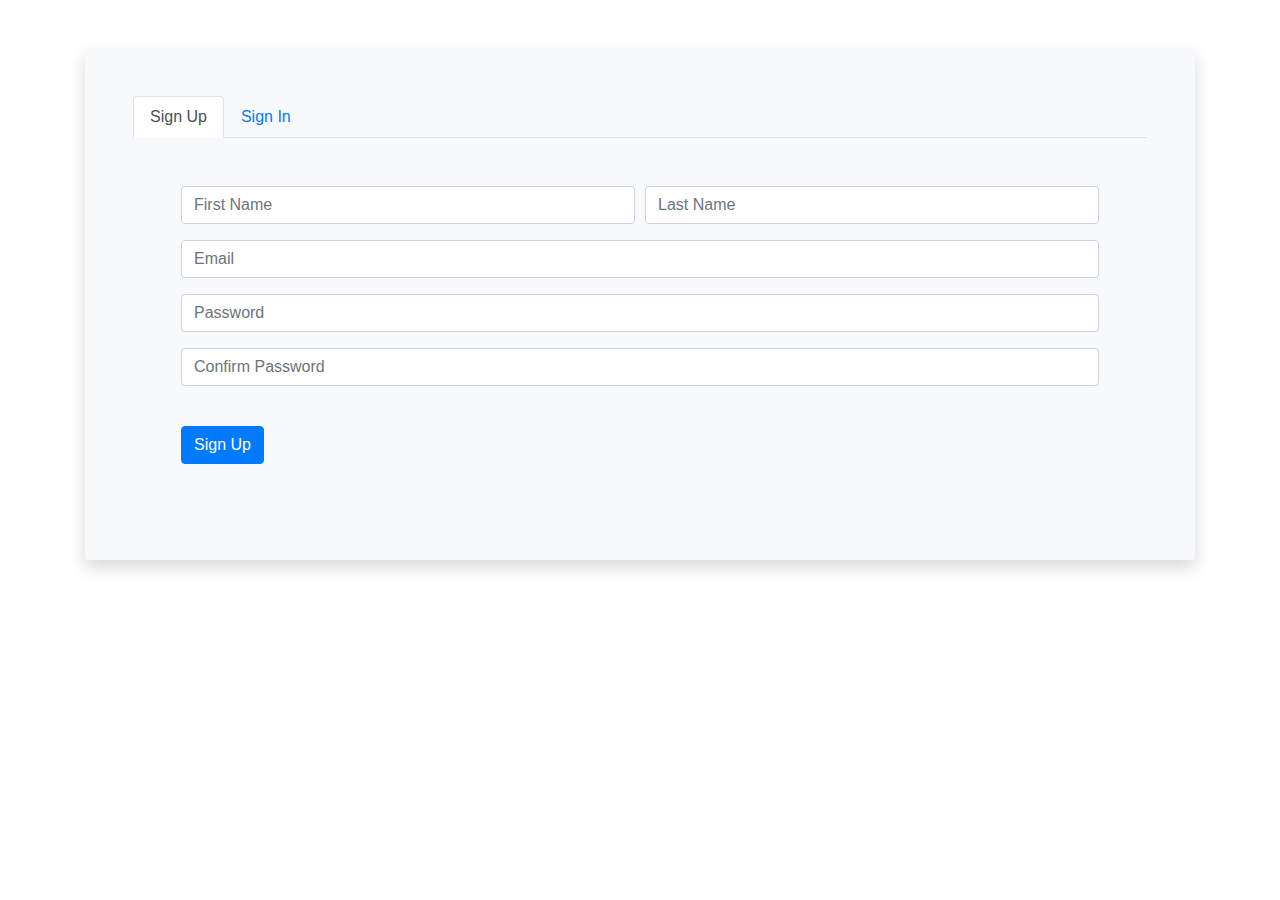
==== index.html @ 45e889b8 "initial-changes" ====
<!-- https://getbootstrap.com/docs/4.5/utilities/colors/ -->
<!DOCTYPE html>
<html lang="en">
  <head>
    <meta charset="UTF-8" />
    <meta name="viewport" content="width=device-width, initial-scale=1.0" />
    <link
      rel="stylesheet"
      href="https://stackpath.bootstrapcdn.com/bootstrap/4.5.2/css/bootstrap.min.css"
      integrity="sha384-JcKb8q3iqJ61gNV9KGb8thSsNjpSL0n8PARn9HuZOnIxN0hoP+VmmDGMN5t9UJ0Z"
      crossorigin="anonymous"
    />
    <title>Home</title>
    <link rel="stylesheet" href="styles.css" />
  </head>
  <body>
    <div class="container">
      <div class="mt-5 p-5 bg-light shadow rounded">
        <!-- Defining Tabs -->
        <ul class="nav nav-tabs" id="myTab" role="tablist">
          <li class="nav-item" role="presentation">
            <a
              class="nav-link active"
              id="signUp-tab"
              data-toggle="tab"
              href="#signUp"
              role="tab"
              >Sign Up</a
            >
          </li>
          <li class="nav-item" role="presentation">
            <a
              class="nav-link"
              id="signIn-tab"
              data-toggle="tab"
              href="#signIn"
              role="tab"
              >Sign In</a
            >
          </li>
        </ul>
        <div class="tab-content" id="myTabContent">
          <!-- Defining Content Inside each tab -->
          <div class="tab-pane fade show active" id="signUp" role="tabpanel">
            <!-- Sign Up Form -->
            <div class="">
              <div class="p-5 bg-light border-0">
                <!-- Will make card of this container -->
                <form>
                  <div class="form-row">
                    <div class="form-group col-md-6">
                      <input
                        type="text"
                        class="form-control"
                        id="inputFirstName"
                        placeholder="First Name"
                      />
                    </div>
                    <div class="form-group col-md-6">
                      <input
                        type="text"
                        class="form-control"
                        id="inputLastName"
                        placeholder="Last Name"
                      />
                    </div>
                  </div>
                  <div class="form-group">
                    <input
                      type="email"
                      class="form-control"
                      id="inputEmail"
                      placeholder="Email"
                    />
                  </div>
                  <div class="form-group">
                    <input
                      type="password"
                      class="form-control"
                      id="inputPassword"
                      placeholder="Password"
                    />
                  </div>

                  <div class="form-group">
                    <input
                      type="password"
                      class="form-control"
                      id="inputConfirmPassword"
                      placeholder="Confirm Password"
                    />
                  </div>
                  <button type="submit" class="btn btn-primary mt-4">
                    Sign Up
                  </button>
                </form>
              </div>
            </div>
          </div>
          <div class="tab-pane fade" id="signIn" role="tabpanel">
            <!-- Sign In Form -->
            <div class="contain">
              <div class="p-5 bg-light border-0">
                <!-- Will make card of this container -->
                <form>
                  <div class="form-group">
                    <input
                      type="email"
                      class="form-control"
                      id="inputEmail"
                      placeholder="Email"
                    />
                  </div>
                  <div class="form-group">
                    <input
                      type="password"
                      class="form-control"
                      id="inputPassword"
                      placeholder="Password"
                    />
                  </div>
                  <button type="submit" class="btn btn-primary mt-4">
                    Sign in
                  </button>
                </form>
              </div>
            </div>
          </div>
        </div>
      </div>
    </div>
    <script
      src="https://code.jquery.com/jquery-3.5.1.slim.min.js"
      integrity="sha384-DfXdz2htPH0lsSSs5nCTpuj/zy4C+OGpamoFVy38MVBnE+IbbVYUew+OrCXaRkfj"
      crossorigin="anonymous"
    ></script>
    <script
      src="https://cdn.jsdelivr.net/npm/popper.js@1.16.1/dist/umd/popper.min.js"
      integrity="sha384-9/reFTGAW83EW2RDu2S0VKaIzap3H66lZH81PoYlFhbGU+6BZp6G7niu735Sk7lN"
      crossorigin="anonymous"
    ></script>
    <script
      src="https://stackpath.bootstrapcdn.com/bootstrap/4.5.2/js/bootstrap.min.js"
      integrity="sha384-B4gt1jrGC7Jh4AgTPSdUtOBvfO8shuf57BaghqFfPlYxofvL8/KUEfYiJOMMV+rV"
      crossorigin="anonymous"
    ></script>
  </body>
</html>
---- styles.css ----
/* .card {
  width: 500px;
} */
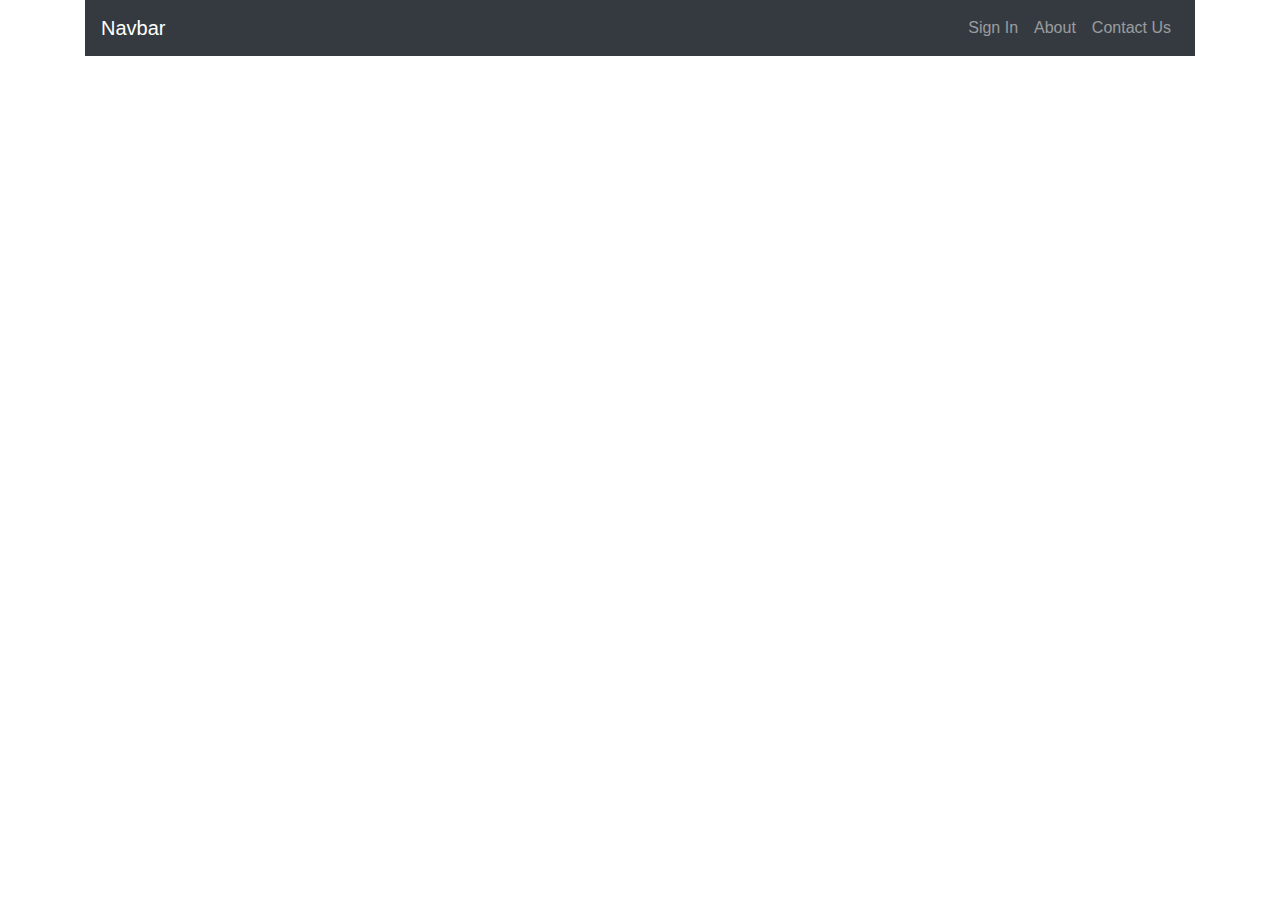
==== commit 81f06085: "Draft 1" ====
--- a/index.html
+++ b/index.html
@@ -1,133 +1,19 @@
-<!-- https://getbootstrap.com/docs/4.5/utilities/colors/ -->
 <!DOCTYPE html>
 <html lang="en">
   <head>
     <meta charset="UTF-8" />
     <meta name="viewport" content="width=device-width, initial-scale=1.0" />
+    <title>Using JS</title>
     <link
       rel="stylesheet"
       href="https://stackpath.bootstrapcdn.com/bootstrap/4.5.2/css/bootstrap.min.css"
       integrity="sha384-JcKb8q3iqJ61gNV9KGb8thSsNjpSL0n8PARn9HuZOnIxN0hoP+VmmDGMN5t9UJ0Z"
       crossorigin="anonymous"
     />
-    <title>Home</title>
-    <link rel="stylesheet" href="styles.css" />
   </head>
   <body>
-    <div class="container">
-      <div class="mt-5 p-5 bg-light shadow rounded">
-        <!-- Defining Tabs -->
-        <ul class="nav nav-tabs" id="myTab" role="tablist">
-          <li class="nav-item" role="presentation">
-            <a
-              class="nav-link active"
-              id="signUp-tab"
-              data-toggle="tab"
-              href="#signUp"
-              role="tab"
-              >Sign Up</a
-            >
-          </li>
-          <li class="nav-item" role="presentation">
-            <a
-              class="nav-link"
-              id="signIn-tab"
-              data-toggle="tab"
-              href="#signIn"
-              role="tab"
-              >Sign In</a
-            >
-          </li>
-        </ul>
-        <div class="tab-content" id="myTabContent">
-          <!-- Defining Content Inside each tab -->
-          <div class="tab-pane fade show active" id="signUp" role="tabpanel">
-            <!-- Sign Up Form -->
-            <div class="">
-              <div class="p-5 bg-light border-0">
-                <!-- Will make card of this container -->
-                <form>
-                  <div class="form-row">
-                    <div class="form-group col-md-6">
-                      <input
-                        type="text"
-                        class="form-control"
-                        id="inputFirstName"
-                        placeholder="First Name"
-                      />
-                    </div>
-                    <div class="form-group col-md-6">
-                      <input
-                        type="text"
-                        class="form-control"
-                        id="inputLastName"
-                        placeholder="Last Name"
-                      />
-                    </div>
-                  </div>
-                  <div class="form-group">
-                    <input
-                      type="email"
-                      class="form-control"
-                      id="inputEmail"
-                      placeholder="Email"
-                    />
-                  </div>
-                  <div class="form-group">
-                    <input
-                      type="password"
-                      class="form-control"
-                      id="inputPassword"
-                      placeholder="Password"
-                    />
-                  </div>
-
-                  <div class="form-group">
-                    <input
-                      type="password"
-                      class="form-control"
-                      id="inputConfirmPassword"
-                      placeholder="Confirm Password"
-                    />
-                  </div>
-                  <button type="submit" class="btn btn-primary mt-4">
-                    Sign Up
-                  </button>
-                </form>
-              </div>
-            </div>
-          </div>
-          <div class="tab-pane fade" id="signIn" role="tabpanel">
-            <!-- Sign In Form -->
-            <div class="contain">
-              <div class="p-5 bg-light border-0">
-                <!-- Will make card of this container -->
-                <form>
-                  <div class="form-group">
-                    <input
-                      type="email"
-                      class="form-control"
-                      id="inputEmail"
-                      placeholder="Email"
-                    />
-                  </div>
-                  <div class="form-group">
-                    <input
-                      type="password"
-                      class="form-control"
-                      id="inputPassword"
-                      placeholder="Password"
-                    />
-                  </div>
-                  <button type="submit" class="btn btn-primary mt-4">
-                    Sign in
-                  </button>
-                </form>
-              </div>
-            </div>
-          </div>
-        </div>
-      </div>
+    <div class="container" id="mainContainer">
+      <p id="myTestPara"></p>
     </div>
     <script
       src="https://code.jquery.com/jquery-3.5.1.slim.min.js"
@@ -144,5 +30,6 @@
       integrity="sha384-B4gt1jrGC7Jh4AgTPSdUtOBvfO8shuf57BaghqFfPlYxofvL8/KUEfYiJOMMV+rV"
       crossorigin="anonymous"
     ></script>
+    <script src="./app.js"></script>
   </body>
 </html>
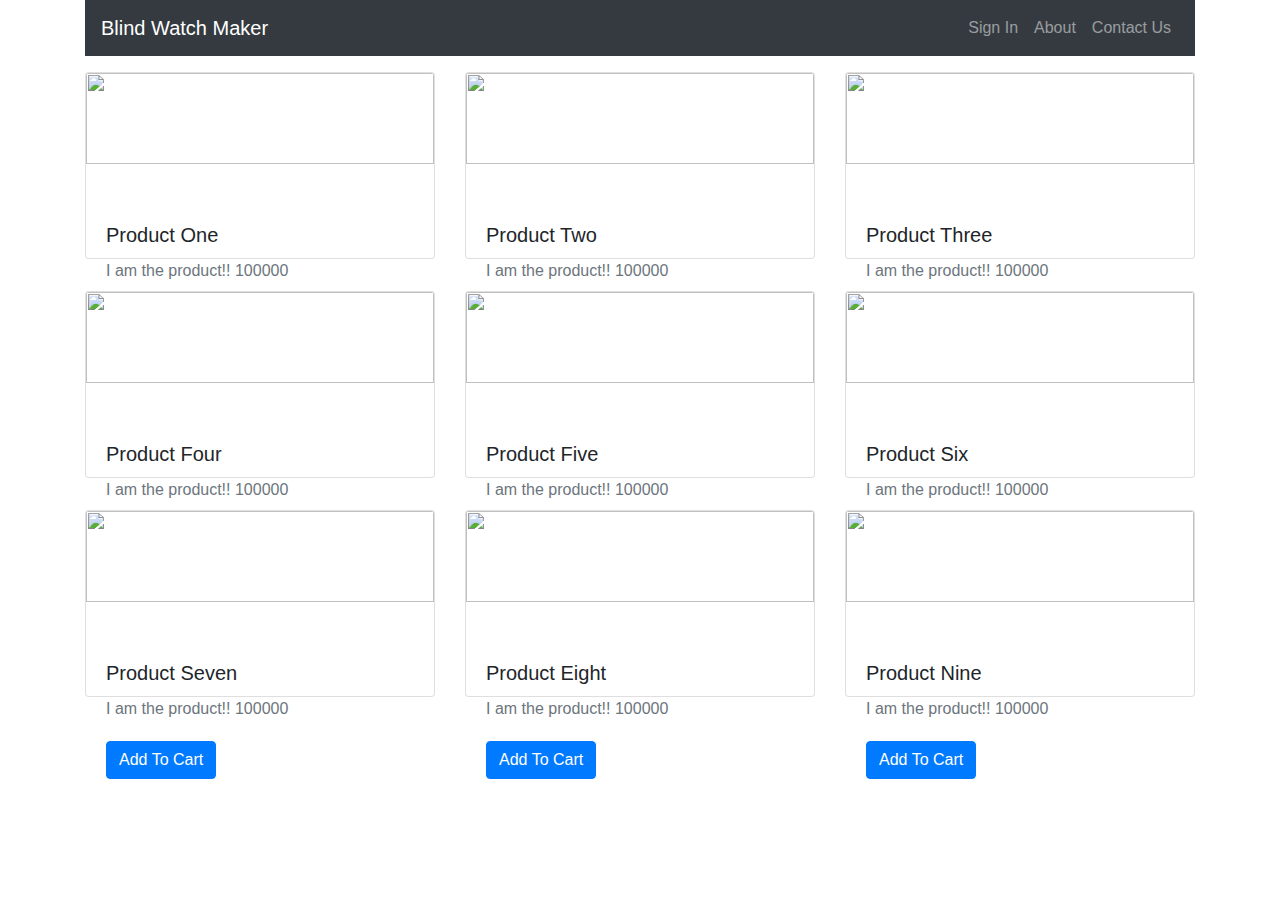
==== commit 683bb63f: "Draft 1.2" ====
--- a/index.html
+++ b/index.html
@@ -10,10 +10,20 @@
       integrity="sha384-JcKb8q3iqJ61gNV9KGb8thSsNjpSL0n8PARn9HuZOnIxN0hoP+VmmDGMN5t9UJ0Z"
       crossorigin="anonymous"
     />
+    <style>
+      /* .productImage {
+        height: 10%;
+      } */
+      .card {
+        height: 100%;
+      }
+      img {
+        height: 70%;
+      }
+    </style>
   </head>
   <body>
     <div class="container" id="mainContainer">
-      <p id="myTestPara"></p>
     </div>
     <script
       src="https://code.jquery.com/jquery-3.5.1.slim.min.js"
